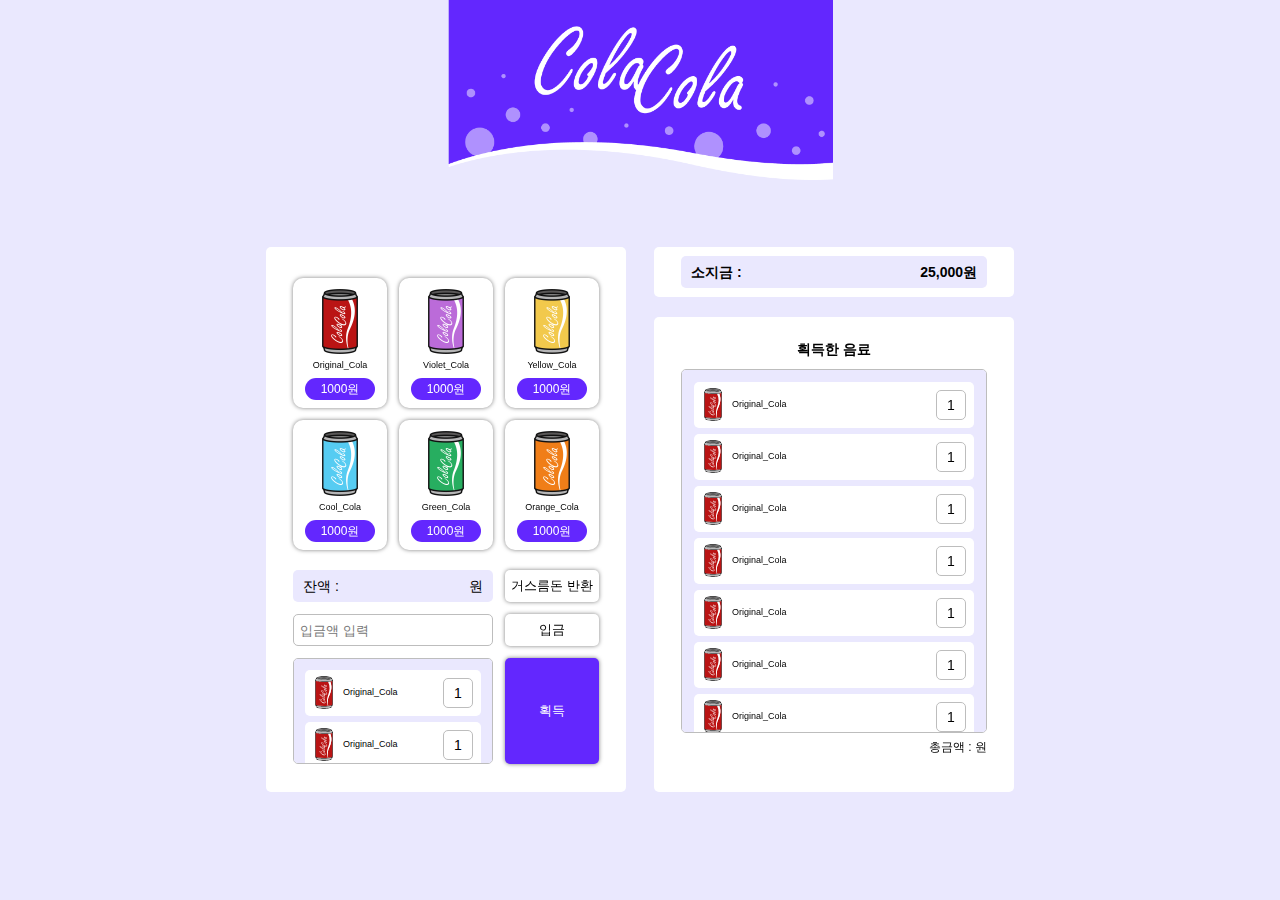
==== index.html @ 7ba8385c "스크롤 박스 수정 및 js 입금 버튼 구현 중" ====
<!DOCTYPE html>
<html lang="ko">
<head>
    <meta charset="UTF-8">
    <meta http-equiv="X-UA-Compatible" content="IE=edge">
    <meta name="viewport" content="width=device-width, initial-scale=1.0">
    <title>Vending Machine</title>
    <link rel="stylesheet" href="css/reset.css">
    <link rel="stylesheet" href="css/style.css">
    <link rel="stylesheet" href="css/stylequery.css">
    <script defer src="js/index.js"></script>
</head>
<body>
    <img class="logo" src="./images/logo.png" alt="코카콜라 로고">
    <div class="container">
        <section class="select-cola">
            <h2 class="txt-hide">콜라 선택 버튼</h2>
            <div id="btn-cola" class="btn-cola">
                <button class="item"><img src="./images/Original_Cola.png" alt=""><p>Original_Cola</p><p class="price">1000원</p></button>
                <button class="item"><img src="./images/Violet_Cola.png" alt=""><p>Violet_Cola</p><p class="price">1000원</p></button>
                <button class="item"><img src="./images/Yellow_Cola.png" alt=""><p>Yellow_Cola</p><p class="price">1000원</p></button>
                <button class="item"><img src="./images/Cool_Cola.png" alt=""><p>Cool_Cola</p><p class="price">1000원</p></button>
                <button class="item"><img src="./images/Green_Cola.png" alt=""><p>Green_Cola</p><p class="price">1000원</p></button>
                <button class="item"><img src="./images/Orange_Cola.png" alt=""><p>Orange_Cola</p><p class="price">1000원</p></button>
            </div>
            <form class="inp-money">
                <p>잔액 : <span class="money-rest"></span>원</p>
                <button class="btn-return-money">거스름돈 반환</button>
                <input type="number" placeholder="입금액 입력" class="inp-deposit">
                <button class="btn-deposit" type="submit">입금</button>
            </form>
            <div class="cart-get">
                <div class="cola-cart">
                    <ul>
                    <li>
                        <img src="./images/Original_Cola.svg" alt="">
                        <p class="list-txt">Original_Cola</p>
                        <p class="cola-num">1</p>
                    </li>
                    <li>
                        <img src="./images/Original_Cola.svg" alt="">
                        <p class="list-txt">Original_Cola</p>
                        <p class="cola-num">1</p>
                    </li>
                    <li>
                        <img src="./images/Original_Cola.svg" alt="">
                        <p class="list-txt">Original_Cola</p>
                        <p class="cola-num">1</p>
                    </li>
                    <li>
                        <img src="./images/Original_Cola.svg" alt="">
                        <p class="list-txt">Original_Cola</p>
                        <p class="cola-num">1</p>
                    </li>
                    </ul>
                </div>
                <button class="btn-get" >획득</button>
            </div>
            
        </section>
        <section class="cola-out">
            <h2 class="txt-hide">소지금과 획득한 음료</h2>
            <div class="my-money">
                <p>소지금 : <span class="cash-inhand">25,000원</span></p>
            </div>
            <div class="cola-get">
                <h3>획득한 음료</h3>
                <div class="get-list">
                    <ul>
                        <li>
                            <img src="./images/Original_Cola.svg" alt="">
                            <p class="list-txt">Original_Cola</p>
                            <p class="cola-num">1</p>
                        </li>
                        <li>
                            <img src="./images/Original_Cola.svg" alt="">
                            <p class="list-txt">Original_Cola</p>
                            <p class="cola-num">1</p>
                        </li>
                        <li>
                            <img src="./images/Original_Cola.svg" alt="">
                            <p class="list-txt">Original_Cola</p>
                            <p class="cola-num">1</p>
                        </li>
                        <li>
                            <img src="./images/Original_Cola.svg" alt="">
                            <p class="list-txt">Original_Cola</p>
                            <p class="cola-num">1</p>
                        </li>
                        <li>
                            <img src="./images/Original_Cola.svg" alt="">
                            <p class="list-txt">Original_Cola</p>
                            <p class="cola-num">1</p>
                        </li>
                        <li>
                            <img src="./images/Original_Cola.svg" alt="">
                            <p class="list-txt">Original_Cola</p>
                            <p class="cola-num">1</p>
                        </li>
                        <li>
                            <img src="./images/Original_Cola.svg" alt="">
                            <p class="list-txt">Original_Cola</p>
                            <p class="cola-num">1</p>
                        </li>
                        <li>
                            <img src="./images/Original_Cola.svg" alt="">
                            <p class="list-txt">Original_Cola</p>
                            <p class="cola-num">1</p>
                        </li>
                    </ul>
                </div>
                <div class="sum"><p>총금액 :<span> 원</span></p></div>
            </div>
        </section>

    </div>
</body>
</html>
---- css/style.css ----
@import url('https://fonts.googleapis.com/css2?family=Do+Hyeon&display=swap');
* {
    font-family: 'Noto Sans KR', sans-serif;
    font-weight: 500;
    box-sizing: border-box;
    border-radius: 5px;
}

img {
    vertical-align: bottom;
}

body {
    font-family: 'Noto Sans KR', sans-serif;
    font-weight: 500;
    background-color: #EAE8FE;
}

button, input {
    font-weight: 500;
    border: none;
}
/* reset */


.logo {
    display: block;
    width: 386px;
    margin: 0 auto;
    border-radius: 0;
}

.container {
    display: flex;
    margin-top: 67px;
    justify-content: center;
}

/* left section */
.select-cola {
    display: flex;
    flex-wrap: wrap;
    flex-shrink: 0;
    width: 360px;
    height: 545px;
    padding: 31px 27px 28px;
    margin-right: 28px;
    background-color: #fff;
}

.txt-hide {
    position: absolute;
    overflow: hidden;
    width: 1px;
    height: 1px;
    margin: -1px;
    clip-path: inset(0 0 0 0);
}

.btn-cola {
    display: flex;
    flex-wrap: wrap;
    gap: 12px;
    margin-bottom: 20px;
}

.item {
    position: relative;
    width: 94px;
    height: 130px;
    padding: 11px 12px 9px;
    border-radius: 10px;
    border: none;
    background-color: #fff;
    filter: drop-shadow(0px 0px 2px rgba(0, 0, 0, 0.5));
}

.item.push {
    outline: 3px solid #6327FE;
}

.btn-cola button::after {
    display: none;
    content: '';
    position: absolute;
    top: 0;
    left: 0;
    width: 94px;
    height: 130px;
    border: none;
    border-radius: 10px;
    background: url(/images/Sold-out.png) center no-repeat;
    background-size: 70%; 
    background-color: rgba(0, 0, 0, 0.8);
}

.btn-cola p {
    font-size: 9px;
    line-height: 11px;
    margin: 6px 0 7px;
}

.btn-cola .price { 
    font-size: 12px;
    line-height: 12px;
    padding: 5px 15px;
    border-radius: 50px;
    color: #fff;
    background-color: #6327FE;
}

.btn-cola img {
    width: 36px;
    height: 65px;
}

.inp-money {
    display: flex;
    flex-wrap: wrap;
    gap: 12px;
    margin-bottom: 12px;
}

.inp-money p, .inp-deposit {
    width: 200px;
    height: 32px;
}

.inp-deposit {
    padding: 6px;
    border: 1px solid #BDBDBD;
}

.inp-money p {
    display: flex;
    font-size: 14px;
    padding: 6px 10px;
    background-color: #EAE8FE;
    align-items: center;
    justify-content: space-between;
}

.btn-return-money, .btn-deposit {
    font-size: 13px;
    width: 94px;
    height: 32px;
    filter: drop-shadow(0px 0px 2px rgba(0, 0, 0, 0.5));
    background-color: white;
}

.cart-get {
    display: flex;
    gap: 12px;
    width: 100%;
    height: 106px;
}

.cola-cart {
    overflow:auto;
    width: 100%;
    height: 106px;
    padding: 11px;
    background-color: #EAE8FE;
    border: 1px solid #BDBDBD;
}

/* 스크롤바 */
.cola-cart::-webkit-scrollbar,
.get-list::-webkit-scrollbar {
    width: 8px;
}

.cola-cart::-webkit-scrollbar-thumb,
.get-list::-webkit-scrollbar-thumb {
    height: 79px;
    background-clip: padding-box;
    background-color:#fff;
    border: 2px solid transparent;
    border-radius: 50px;
}

.cola-cart::-webkit-scrollbar-track,
.get-list::-webkit-scrollbar-track {
    background-color: #EAE8FE;
}

.cola-cart li, .get-list li{
    display: flex;
    align-items: center;
    justify-content: space-between;
    font-size: 9px;
    width: 100%; 
    /* height: 46px; */
    padding: 6px 8px 7px 10px;
    margin-bottom: 6px;
    background-color: #fff;
}

.cola-cart img, .get-list img {
    width: 18px;
    height: 33px;
    margin-right: 10px;
}

.list-txt {
    margin-right: auto;
}

.cola-num {
    display: flex;
    align-items: center;
    justify-content: center;
    font-size: 14px;
    width: 30px;
    height: 30px;
    border: 1px solid #BDBDBD;
}

.btn-get {
    font-size: 13px;
    flex-shrink: 0;
    color: #fff;
    width: 94px;
    height: 106px;
    background-color: #6327FE;
    box-shadow: 0px 0px 4px rgba(0, 0, 0, 0.5);
}


/* right section */
.cola-out {
    display: flex;
    width: 360px;
    flex-direction: column;
}

.my-money {
    display: flex;
    font-size: 14px;
    width: 100%;
    height: 50px;
    padding: 9px 27px;
    margin-bottom: 20px;
    background-color: #fff;
    box-sizing: border-box;
    justify-content: space-between;
}

.my-money p {
    display: flex;
    width: 100%;
    height: 32px;
    padding: 6px 10px;
    font-weight: 700;
    align-items: center;
    justify-content: space-between;
    background-color: #EAE8FE;
}

.cola-get {
    width: 360px;
    height: 475px;
    padding: 25px 27px 27px;
    background-color: #fff;
    box-sizing: border-box;
    text-align: center;
}

.cola-get h3 {
    font-size: 14px;
    font-weight: 700;
    margin-bottom: 13px;
}

.get-list {
    overflow: auto;
    width: 100%;
    height: 364px;
    padding: 12px 12px 12px 12px;
    margin-bottom: 6px;
    border: 1px solid #BDBDBD;
    background-color: #EAE8FE;
}


.sum {
    display: flex;
    justify-content: right;
}

.sum p {
    font-size: 12px;
    line-height: 17px;
}
---- css/stylequery.css ----
@media screen and (max-width:700px) {
    body {
        background-color: white;
        width: 100%;
    }
    
    .logo {
        width: 166px;
        border-radius: 0;
    }

    .container {
        margin-top: 25px;
        flex-direction: column;
        align-items: center;
        width: 360px;
        margin: 0 auto;
    }

    .select-cola {
        border-bottom-left-radius: 0;
        border-bottom-right-radius: 0;
        margin-right: 0;
        padding-bottom: 11px
    }

    .my-money {
        margin-bottom: 0;
        border-radius: 0;
    }

    .cola-get {
        border-top-left-radius: 0;
        border-top-right-radius: 0;
    }
}
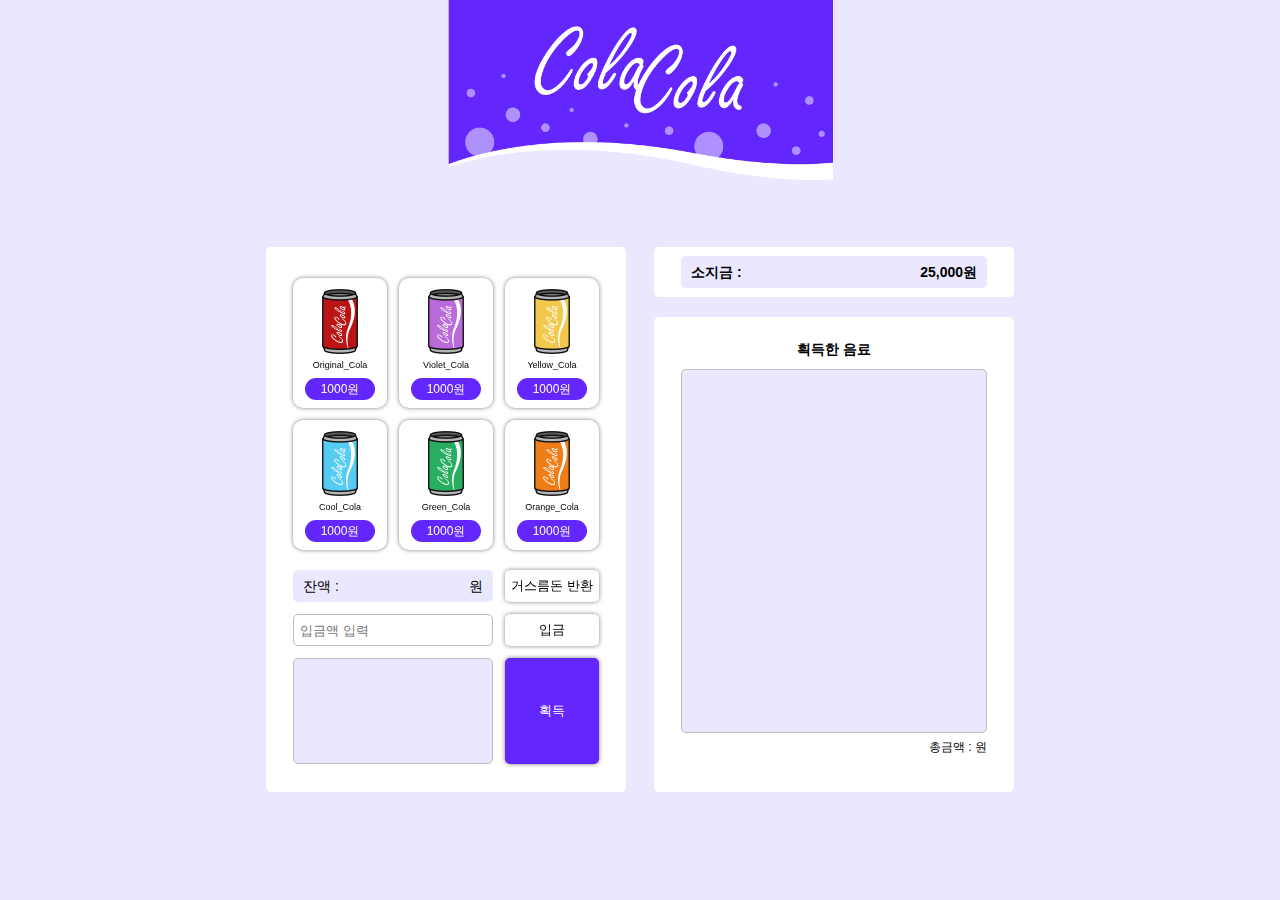
==== commit a026bc50: "카트 추가 기능 구현" ====
--- a/index.html
+++ b/index.html
@@ -16,12 +16,24 @@
         <section class="select-cola">
             <h2 class="txt-hide">콜라 선택 버튼</h2>
             <div id="btn-cola" class="btn-cola">
-                <button class="item"><img src="./images/Original_Cola.png" alt=""><p>Original_Cola</p><p class="price">1000원</p></button>
-                <button class="item"><img src="./images/Violet_Cola.png" alt=""><p>Violet_Cola</p><p class="price">1000원</p></button>
-                <button class="item"><img src="./images/Yellow_Cola.png" alt=""><p>Yellow_Cola</p><p class="price">1000원</p></button>
-                <button class="item"><img src="./images/Cool_Cola.png" alt=""><p>Cool_Cola</p><p class="price">1000원</p></button>
-                <button class="item"><img src="./images/Green_Cola.png" alt=""><p>Green_Cola</p><p class="price">1000원</p></button>
-                <button class="item"><img src="./images/Orange_Cola.png" alt=""><p>Orange_Cola</p><p class="price">1000원</p></button>
+                <button class="item">
+                    <img src="./images/Original_Cola.png" alt="" class="item-img"><p class="item-name">Original_Cola</p><p class="price">1000원</p>
+                </button>
+                <button class="item">
+                    <img src="./images/Violet_Cola.png" alt="" class="item-img"><p class="item-name">Violet_Cola</p><p class="price">1000원</p>
+                </button>
+                <button class="item">
+                    <img src="./images/Yellow_Cola.png" alt="" class="item-img"><p class="item-name">Yellow_Cola</p><p class="price">1000원</p>
+                </button>
+                <button class="item">
+                    <img src="./images/Cool_Cola.png" alt="" class="item-img"><p class="item-name">Cool_Cola</p><p class="price">1000원</p>
+                </button>
+                <button class="item">
+                    <img src="./images/Green_Cola.png" alt="" class="item-img"><p class="item-name">Green_Cola</p><p class="price">1000원</p>
+                </button>
+                <button class="item">
+                    <img src="./images/Orange_Cola.png" alt="" class="item-img"><p class="item-name">Orange_Cola</p><p class="price">1000원</p>
+                </button>
             </div>
             <form class="inp-money">
                 <p>잔액 : <span class="money-rest"></span>원</p>
@@ -31,27 +43,7 @@
             </form>
             <div class="cart-get">
                 <div class="cola-cart">
-                    <ul>
-                    <li>
-                        <img src="./images/Original_Cola.svg" alt="">
-                        <p class="list-txt">Original_Cola</p>
-                        <p class="cola-num">1</p>
-                    </li>
-                    <li>
-                        <img src="./images/Original_Cola.svg" alt="">
-                        <p class="list-txt">Original_Cola</p>
-                        <p class="cola-num">1</p>
-                    </li>
-                    <li>
-                        <img src="./images/Original_Cola.svg" alt="">
-                        <p class="list-txt">Original_Cola</p>
-                        <p class="cola-num">1</p>
-                    </li>
-                    <li>
-                        <img src="./images/Original_Cola.svg" alt="">
-                        <p class="list-txt">Original_Cola</p>
-                        <p class="cola-num">1</p>
-                    </li>
+                    <ul class="item-list">
                     </ul>
                 </div>
                 <button class="btn-get" >획득</button>
@@ -67,7 +59,7 @@
                 <h3>획득한 음료</h3>
                 <div class="get-list">
                     <ul>
-                        <li>
+                        <!-- <li>
                             <img src="./images/Original_Cola.svg" alt="">
                             <p class="list-txt">Original_Cola</p>
                             <p class="cola-num">1</p>
@@ -106,7 +98,7 @@
                             <img src="./images/Original_Cola.svg" alt="">
                             <p class="list-txt">Original_Cola</p>
                             <p class="cola-num">1</p>
-                        </li>
+                        </li> -->
                     </ul>
                 </div>
                 <div class="sum"><p>총금액 :<span> 원</span></p></div>
--- a/css/style.css
+++ b/css/style.css
@@ -40,7 +40,7 @@
 .select-cola {
     display: flex;
     flex-wrap: wrap;
-    flex-shrink: 0;
+    /* flex-shrink: 0; */
     width: 360px;
     height: 545px;
     padding: 31px 27px 28px;
@@ -64,7 +64,7 @@
     margin-bottom: 20px;
 }
 
-.item {
+.btn-cola .item {
     position: relative;
     width: 94px;
     height: 130px;
@@ -75,23 +75,25 @@
     filter: drop-shadow(0px 0px 2px rgba(0, 0, 0, 0.5));
 }
 
-.item.push {
+.btn-cola .item.push {
     outline: 3px solid #6327FE;
 }
 
-.btn-cola button::after {
-    display: none;
-    content: '';
+.btn-cola .item.sold-out {
+    outline: none;
+}
+
+/* 품절 표시 */
+.btn-cola .item.sold-out::after {
+    content: '품절';
+    color: transparent;
     position: absolute;
     top: 0;
     left: 0;
-    width: 94px;
-    height: 130px;
-    border: none;
+    width: 100%;
+    height: 100%;
     border-radius: 10px;
-    background: url(/images/Sold-out.png) center no-repeat;
-    background-size: 70%; 
-    background-color: rgba(0, 0, 0, 0.8);
+    background:  rgba(0, 0, 0, 0.8) url(../images/Sold-out.png) center/70% no-repeat;
 }
 
 .btn-cola p {
@@ -111,7 +113,7 @@
 
 .btn-cola img {
     width: 36px;
-    height: 65px;
+    /* height: 65px; */
 }
 
 .inp-money {
@@ -198,7 +200,6 @@
 
 .cola-cart img, .get-list img {
     width: 18px;
-    height: 33px;
     margin-right: 10px;
 }
 
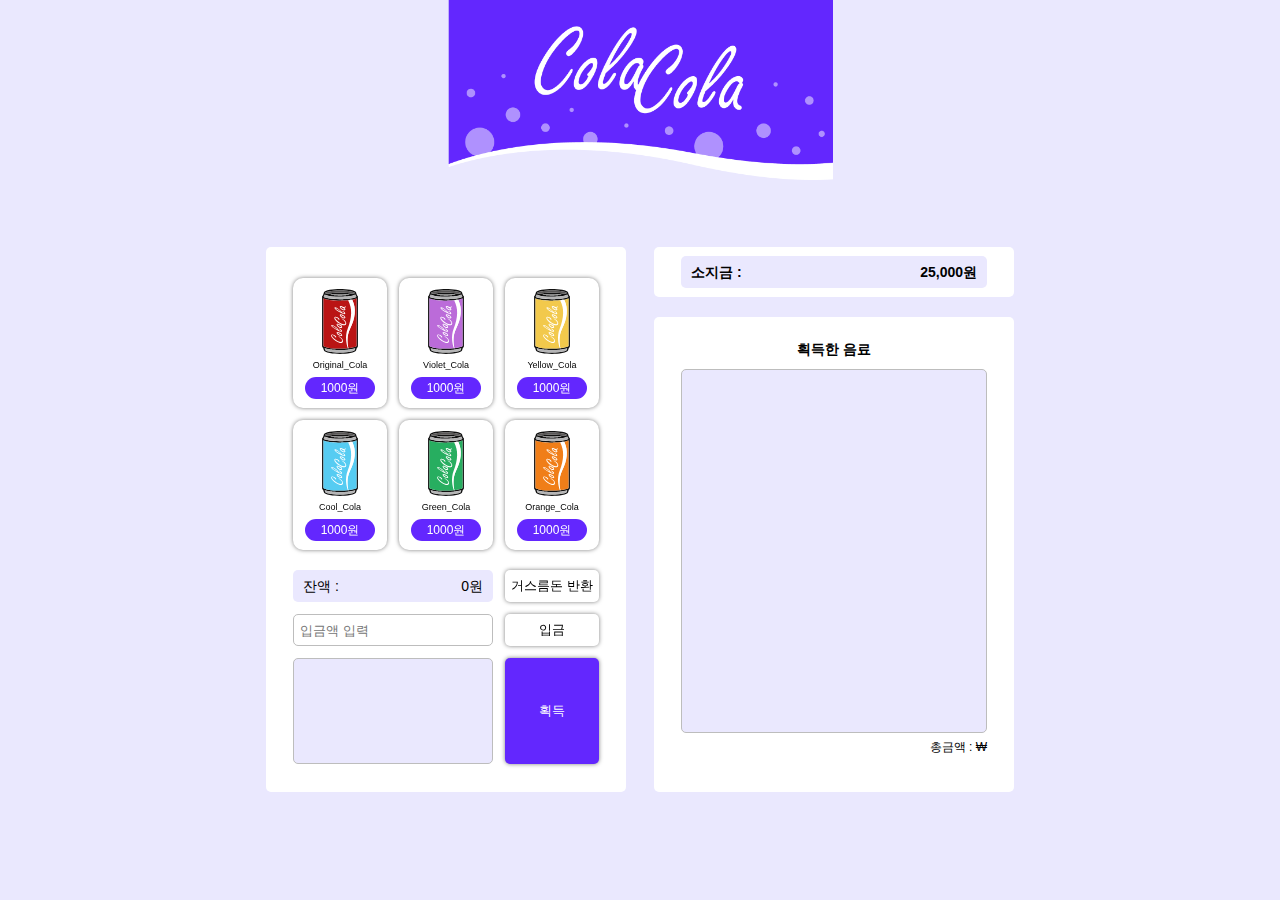
==== commit 3177b4d9: "add: 음료 획득, 총금액 기능 구현" ====
--- a/index.html
+++ b/index.html
@@ -14,33 +14,22 @@
     <img class="logo" src="./images/logo.png" alt="코카콜라 로고">
     <div class="container">
         <section class="select-cola">
+            <!-- 콜라 버튼 -->
             <h2 class="txt-hide">콜라 선택 버튼</h2>
-            <div id="btn-cola" class="btn-cola">
-                <button class="item">
-                    <img src="./images/Original_Cola.png" alt="" class="item-img"><p class="item-name">Original_Cola</p><p class="price">1000원</p>
-                </button>
-                <button class="item">
-                    <img src="./images/Violet_Cola.png" alt="" class="item-img"><p class="item-name">Violet_Cola</p><p class="price">1000원</p>
-                </button>
-                <button class="item">
-                    <img src="./images/Yellow_Cola.png" alt="" class="item-img"><p class="item-name">Yellow_Cola</p><p class="price">1000원</p>
-                </button>
-                <button class="item">
-                    <img src="./images/Cool_Cola.png" alt="" class="item-img"><p class="item-name">Cool_Cola</p><p class="price">1000원</p>
-                </button>
-                <button class="item">
-                    <img src="./images/Green_Cola.png" alt="" class="item-img"><p class="item-name">Green_Cola</p><p class="price">1000원</p>
-                </button>
-                <button class="item">
-                    <img src="./images/Orange_Cola.png" alt="" class="item-img"><p class="item-name">Orange_Cola</p><p class="price">1000원</p>
-                </button>
-            </div>
+            <ul class="btn-cola">
+            </ul>
+            <!-- // 콜라 버튼 -->
+
+            <!-- 입금, 반환 폼 -->
             <form class="inp-money">
-                <p>잔액 : <span class="money-rest"></span>원</p>
-                <button class="btn-return-money">거스름돈 반환</button>
+                <p>잔액 : <span class="txt-balance">0원</span></p>
+                <button class="btn-return">거스름돈 반환</button>
                 <input type="number" placeholder="입금액 입력" class="inp-deposit">
                 <button class="btn-deposit" type="submit">입금</button>
             </form>
+            <!-- // 입금, 반환 폼 -->
+
+            <!-- 카트와 획득 버튼 -->
             <div class="cart-get">
                 <div class="cola-cart">
                     <ul class="item-list">
@@ -48,62 +37,25 @@
                 </div>
                 <button class="btn-get" >획득</button>
             </div>
-            
+            <!-- // 카트와 획득 버튼 -->
         </section>
+
+        <!-- 소지금, 획득 음료 리스트 -->
         <section class="cola-out">
             <h2 class="txt-hide">소지금과 획득한 음료</h2>
             <div class="my-money">
-                <p>소지금 : <span class="cash-inhand">25,000원</span></p>
+                <p>소지금 : <span class="txt-inhand">25,000원</span></p>
             </div>
             <div class="cola-get">
                 <h3>획득한 음료</h3>
-                <div class="get-list">
-                    <ul>
-                        <!-- <li>
-                            <img src="./images/Original_Cola.svg" alt="">
-                            <p class="list-txt">Original_Cola</p>
-                            <p class="cola-num">1</p>
-                        </li>
-                        <li>
-                            <img src="./images/Original_Cola.svg" alt="">
-                            <p class="list-txt">Original_Cola</p>
-                            <p class="cola-num">1</p>
-                        </li>
-                        <li>
-                            <img src="./images/Original_Cola.svg" alt="">
-                            <p class="list-txt">Original_Cola</p>
-                            <p class="cola-num">1</p>
-                        </li>
-                        <li>
-                            <img src="./images/Original_Cola.svg" alt="">
-                            <p class="list-txt">Original_Cola</p>
-                            <p class="cola-num">1</p>
-                        </li>
-                        <li>
-                            <img src="./images/Original_Cola.svg" alt="">
-                            <p class="list-txt">Original_Cola</p>
-                            <p class="cola-num">1</p>
-                        </li>
-                        <li>
-                            <img src="./images/Original_Cola.svg" alt="">
-                            <p class="list-txt">Original_Cola</p>
-                            <p class="cola-num">1</p>
-                        </li>
-                        <li>
-                            <img src="./images/Original_Cola.svg" alt="">
-                            <p class="list-txt">Original_Cola</p>
-                            <p class="cola-num">1</p>
-                        </li>
-                        <li>
-                            <img src="./images/Original_Cola.svg" alt="">
-                            <p class="list-txt">Original_Cola</p>
-                            <p class="cola-num">1</p>
-                        </li> -->
+                <div class="get-list-box">
+                    <ul class="get-list">
                     </ul>
                 </div>
-                <div class="sum"><p>총금액 :<span> 원</span></p></div>
+                <div class="txt-total">총금액 :&nbsp;<span>&#8361;</span></div>
             </div>
         </section>
+        <!-- // 소지금, 획득 음료 리스트 -->
 
     </div>
 </body>
--- a/css/style.css
+++ b/css/style.css
@@ -1,27 +1,4 @@
 @import url('https://fonts.googleapis.com/css2?family=Do+Hyeon&display=swap');
-* {
-    font-family: 'Noto Sans KR', sans-serif;
-    font-weight: 500;
-    box-sizing: border-box;
-    border-radius: 5px;
-}
-
-img {
-    vertical-align: bottom;
-}
-
-body {
-    font-family: 'Noto Sans KR', sans-serif;
-    font-weight: 500;
-    background-color: #EAE8FE;
-}
-
-button, input {
-    font-weight: 500;
-    border: none;
-}
-/* reset */
-
 
 .logo {
     display: block;
@@ -40,7 +17,7 @@
 .select-cola {
     display: flex;
     flex-wrap: wrap;
-    /* flex-shrink: 0; */
+    flex-shrink: 0;
     width: 360px;
     height: 545px;
     padding: 31px 27px 28px;
@@ -75,16 +52,15 @@
     filter: drop-shadow(0px 0px 2px rgba(0, 0, 0, 0.5));
 }
 
-.btn-cola .item.push {
+.btn-cola .item:active {
     outline: 3px solid #6327FE;
 }
 
-.btn-cola .item.sold-out {
+/* .btn-cola .sold-out {
     outline: none;
-}
-
-/* 품절 표시 */
-.btn-cola .item.sold-out::after {
+} */
+
+.btn-cola .item.sold-out::before {
     content: '품절';
     color: transparent;
     position: absolute;
@@ -96,13 +72,16 @@
     background:  rgba(0, 0, 0, 0.8) url(../images/Sold-out.png) center/70% no-repeat;
 }
 
-.btn-cola p {
-    font-size: 9px;
-    line-height: 11px;
+.item-name {
+    font-size: 10px;
+    /* -webkit-transform:scale(0.9); */
+    transform: scale(0.9);
+    line-height: 10px;
     margin: 6px 0 7px;
 }
 
-.btn-cola .price { 
+.btn-cola .item .txt-price {
+    display: block;
     font-size: 12px;
     line-height: 12px;
     padding: 5px 15px;
@@ -142,7 +121,7 @@
     justify-content: space-between;
 }
 
-.btn-return-money, .btn-deposit {
+.btn-return, .btn-deposit {
     font-size: 13px;
     width: 94px;
     height: 32px;
@@ -168,12 +147,12 @@
 
 /* 스크롤바 */
 .cola-cart::-webkit-scrollbar,
-.get-list::-webkit-scrollbar {
+.get-list-box::-webkit-scrollbar {
     width: 8px;
 }
 
 .cola-cart::-webkit-scrollbar-thumb,
-.get-list::-webkit-scrollbar-thumb {
+.get-list-box::-webkit-scrollbar-thumb {
     height: 79px;
     background-clip: padding-box;
     background-color:#fff;
@@ -182,32 +161,32 @@
 }
 
 .cola-cart::-webkit-scrollbar-track,
-.get-list::-webkit-scrollbar-track {
-    background-color: #EAE8FE;
-}
-
-.cola-cart li, .get-list li{
-    display: flex;
-    align-items: center;
-    justify-content: space-between;
-    font-size: 9px;
+.get-list-box::-webkit-scrollbar-track {
+    background-color: #EAE8FE;
+}
+
+.btn-cola-minus {
+    display: flex;
+    align-items: center;
+    justify-content: space-between;
     width: 100%; 
-    /* height: 46px; */
+    height: 46px;
     padding: 6px 8px 7px 10px;
     margin-bottom: 6px;
     background-color: #fff;
 }
 
-.cola-cart img, .get-list img {
+.img-cart-item {
     width: 18px;
     margin-right: 10px;
 }
 
-.list-txt {
+.btn-cola-minus,
+.item-name {
     margin-right: auto;
 }
 
-.cola-num {
+.num-counter {
     display: flex;
     align-items: center;
     justify-content: center;
@@ -228,6 +207,7 @@
 }
 
 
+
 /* right section */
 .cola-out {
     display: flex;
@@ -273,7 +253,7 @@
     margin-bottom: 13px;
 }
 
-.get-list {
+.get-list-box {
     overflow: auto;
     width: 100%;
     height: 364px;
@@ -284,12 +264,12 @@
 }
 
 
-.sum {
+.txt-total {
     display: flex;
     justify-content: right;
 }
 
-.sum p {
+.txt-total {
     font-size: 12px;
     line-height: 17px;
 }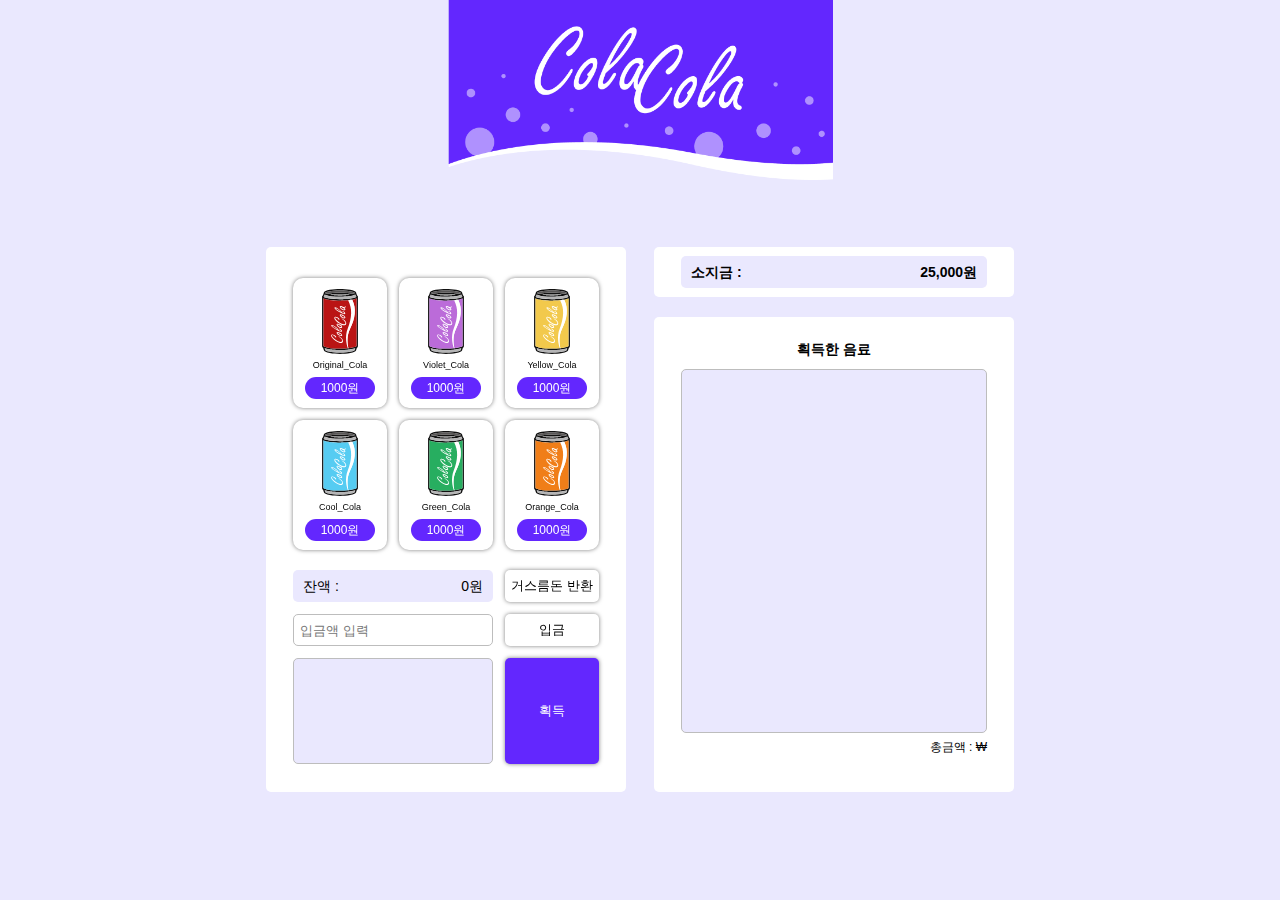
==== commit c76a7a65: "fix: 거스름돈 반환 시 새로고침 문제 해결" ====
--- a/index.html
+++ b/index.html
@@ -8,7 +8,6 @@
     <link rel="stylesheet" href="css/reset.css">
     <link rel="stylesheet" href="css/style.css">
     <link rel="stylesheet" href="css/stylequery.css">
-    <script defer src="js/index.js"></script>
 </head>
 <body>
     <img class="logo" src="./images/logo.png" alt="코카콜라 로고">
@@ -56,7 +55,7 @@
             </div>
         </section>
         <!-- // 소지금, 획득 음료 리스트 -->
-
     </div>
+    <script src="js/index.js"></script>
 </body>
 </html>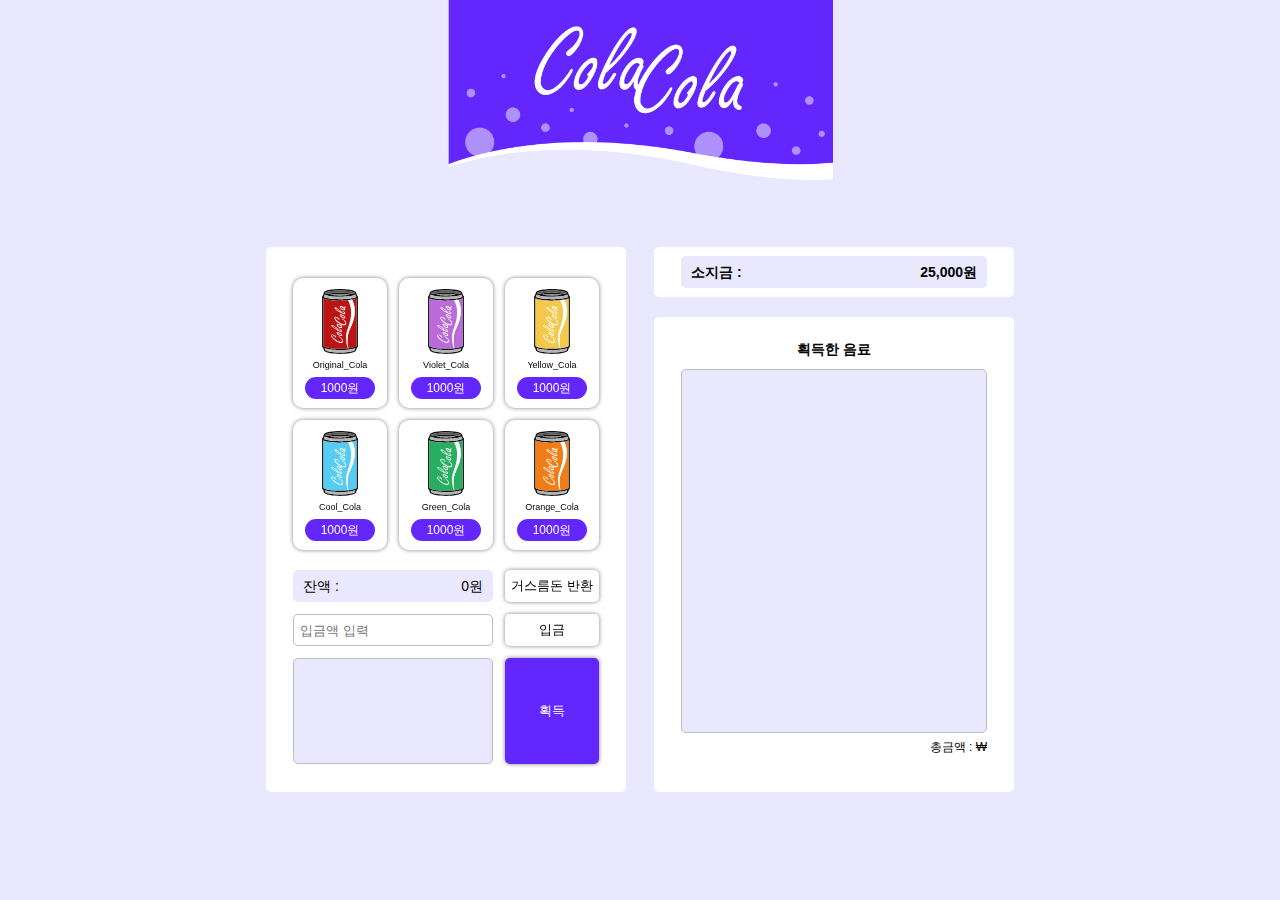
==== commit e76f0aff: "docs: js 파일 분리" ====
--- a/index.html
+++ b/index.html
@@ -22,8 +22,9 @@
             <!-- 입금, 반환 폼 -->
             <form class="inp-money">
                 <p>잔액 : <span class="txt-balance">0원</span></p>
-                <button class="btn-return">거스름돈 반환</button>
-                <input type="number" placeholder="입금액 입력" class="inp-deposit">
+                <button type="button" class="btn-return">거스름돈 반환</button>
+                <input id="deposit" type="number" placeholder="입금액 입력" class="inp-deposit">
+                <label for="deposit" class="txt-hide"></label>
                 <button class="btn-deposit" type="submit">입금</button>
             </form>
             <!-- // 입금, 반환 폼 -->
@@ -56,6 +57,6 @@
         </section>
         <!-- // 소지금, 획득 음료 리스트 -->
     </div>
-    <script src="js/index.js"></script>
+    <script src="/js/index.js" type="module"></script>
 </body>
 </html>